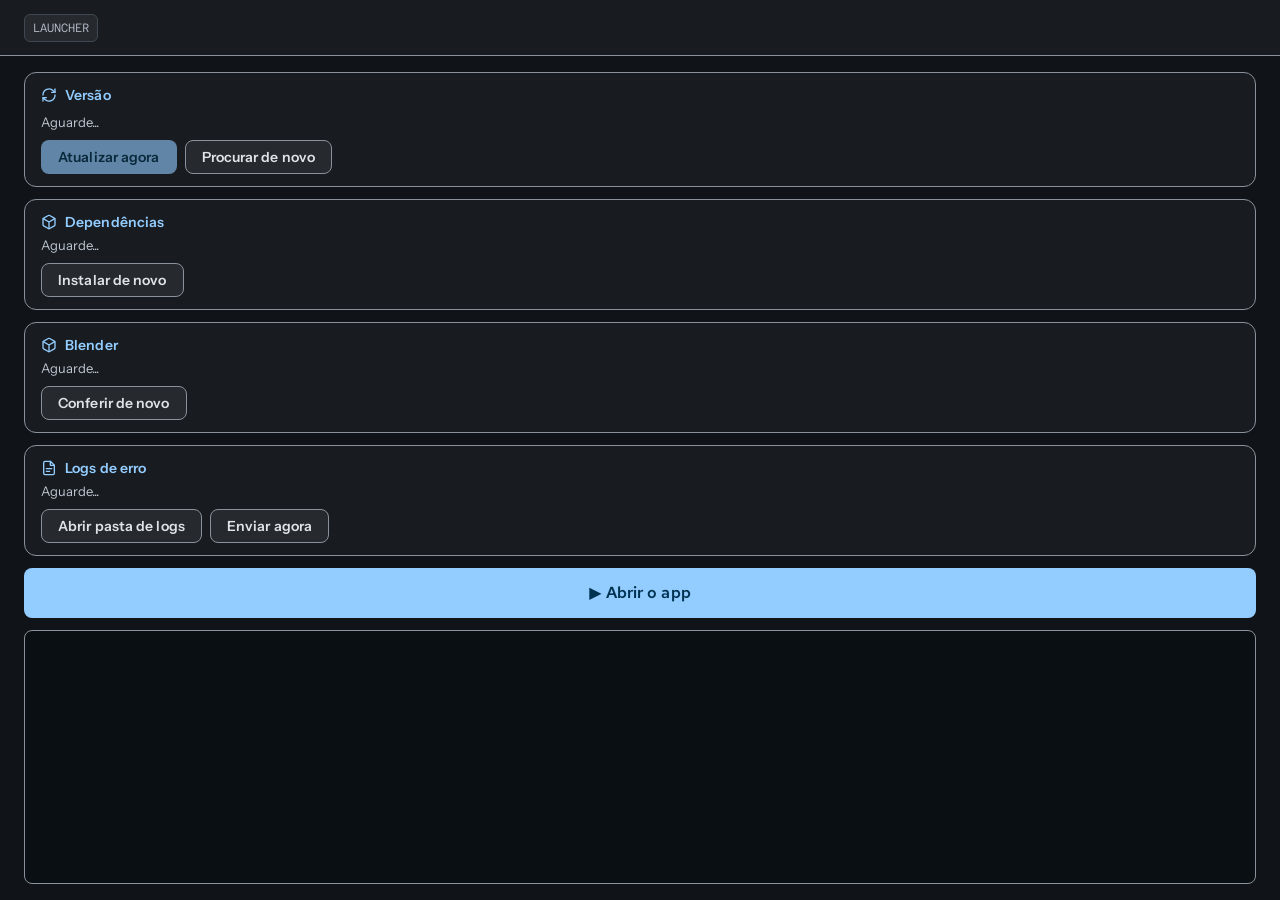
==== ui_web/launcher.html @ 4f081767 "Launcher no visual novo (pywebview, ui_web/launcher.html) com reserva Tkinter O launcher abre no mes" ====
<!DOCTYPE html>
<html lang="pt-BR" class="dark">
<head>
  <meta charset="UTF-8">
  <meta name="viewport" content="width=device-width, initial-scale=1.0">
  <!-- Launcher no visual do app (estilo.css): sem nada da internet, funciona offline -->
  <title>PathToMesh - Launcher</title>
  <link rel="stylesheet" href="estilo.css">
</head>
<body class="launcher">
  <svg xmlns="http://www.w3.org/2000/svg" class="sprite" aria-hidden="true">
    <defs>
      <symbol id="i-atualizar" viewBox="0 0 24 24"><path d="M21 12a9 9 0 0 1-15.4 6.4L3 16"/><path d="M3 21v-5h5"/><path d="M3 12a9 9 0 0 1 15.4-6.4L21 8"/><path d="M21 3v5h-5"/></symbol>
      <symbol id="i-pacote" viewBox="0 0 24 24"><path d="M21 16V8a2 2 0 0 0-1-1.7l-7-4a2 2 0 0 0-2 0l-7 4A2 2 0 0 0 3 8v8a2 2 0 0 0 1 1.7l7 4a2 2 0 0 0 2 0l7-4a2 2 0 0 0 1-1.7z"/><path d="m3.3 7 8.7 5 8.7-5M12 22V12"/></symbol>
      <symbol id="i-cubo" viewBox="0 0 24 24"><path d="M21 16V8a2 2 0 0 0-1-1.7l-7-4a2 2 0 0 0-2 0l-7 4A2 2 0 0 0 3 8v8a2 2 0 0 0 1 1.7l7 4a2 2 0 0 0 2 0l7-4a2 2 0 0 0 1-1.7z"/><path d="M3.3 7 12 12l8.7-5M12 22V12"/></symbol>
      <symbol id="i-nota" viewBox="0 0 24 24"><path d="M14 2H6a2 2 0 0 0-2 2v16a2 2 0 0 0 2 2h12a2 2 0 0 0 2-2V8z"/><path d="M14 2v6h6"/><path d="M8 13h8M8 17h5"/></symbol>
      <symbol id="i-play" viewBox="0 0 24 24"><path d="M7 4v16l13-8z"/></symbol>
      <symbol id="i-aviso" viewBox="0 0 24 24"><path d="M10.3 3.9 1.8 18a2 2 0 0 0 1.7 3h17a2 2 0 0 0 1.7-3L13.7 3.9a2 2 0 0 0-3.4 0z"/><path d="M12 9v4M12 17h.01"/></symbol>
      <symbol id="i-erro" viewBox="0 0 24 24"><circle cx="12" cy="12" r="10"/><path d="m15 9-6 6M9 9l6 6"/></symbol>
      <symbol id="i-ok" viewBox="0 0 24 24"><circle cx="12" cy="12" r="10"/><path d="m8 12 3 3 5-6"/></symbol>
    </defs>
  </svg>

  <div class="app">
    <header class="barra-topo">
      <div class="marca">
        <img id="logo-cabecalho" class="logo" alt="PathToMesh" hidden>
        <span id="nome-app" class="nome-app" hidden>PathToMesh</span>
        <span class="selo">LAUNCHER</span>
      </div>
    </header>

    <main class="area launcher-corpo">
      <article class="cartao cartao-launcher">
        <h2 class="label-lg destaque com-icone"><svg class="ic"><use href="#i-atualizar"/></svg><span>Versão</span></h2>
        <p id="txt-versao" class="body-md"></p>
        <p id="st-atualizacao" class="body-sm suave estado-launcher">Aguarde...</p>
        <div class="linha-botoes">
          <button id="btn-atualizar" type="button" class="botao botao-principal" disabled>Atualizar agora</button>
          <button id="btn-procurar" type="button" class="botao botao-secundario">Procurar de novo</button>
        </div>
      </article>

      <article class="cartao cartao-launcher">
        <h2 class="label-lg destaque com-icone"><svg class="ic"><use href="#i-pacote"/></svg><span>Dependências</span></h2>
        <p id="st-dependencias" class="body-sm suave estado-launcher">Aguarde...</p>
        <div class="linha-botoes">
          <button id="btn-instalar" type="button" class="botao botao-secundario">Instalar de novo</button>
        </div>
      </article>

      <article class="cartao cartao-launcher">
        <h2 class="label-lg destaque com-icone"><svg class="ic"><use href="#i-cubo"/></svg><span>Blender</span></h2>
        <p id="st-blender" class="body-sm suave estado-launcher">Aguarde...</p>
        <div class="linha-botoes">
          <button id="btn-blender" type="button" class="botao botao-secundario">Conferir de novo</button>
        </div>
      </article>

      <article class="cartao cartao-launcher">
        <h2 class="label-lg destaque com-icone"><svg class="ic"><use href="#i-nota"/></svg><span>Logs de erro</span></h2>
        <p id="st-logs" class="body-sm suave estado-launcher">Aguarde...</p>
        <div class="linha-botoes">
          <button id="btn-pasta-logs" type="button" class="botao botao-secundario">Abrir pasta de logs</button>
          <button id="btn-enviar-logs" type="button" class="botao botao-secundario">Enviar agora</button>
        </div>
      </article>

      <button id="btn-abrir" type="button" class="botao botao-principal botao-grande botao-abrir">▶  Abrir o app</button>

      <pre id="txt-mensagens" class="relatorio mono-sm mensagens-launcher" aria-live="polite"></pre>
    </main>
  </div>

  <!-- Confirmação (no lugar da caixa "Atualizar" do Tk) e erros -->
  <div id="janela-aviso" class="fundo-modal fundo-aviso" hidden>
    <div class="modal modal-aviso" role="alertdialog" aria-modal="true" aria-labelledby="aviso-titulo" aria-describedby="aviso-mensagem">
      <header class="aviso-cab">
        <svg id="aviso-icone" class="ic ic-titulo aviso"><use href="#i-aviso"/></svg>
        <h2 id="aviso-titulo" class="headline-md">Atenção</h2>
      </header>
      <p id="aviso-mensagem" class="body-md aviso-mensagem"></p>
      <footer class="modal-rodape">
        <button id="btn-aviso-nao" type="button" class="botao botao-secundario" hidden>Não</button>
        <button id="btn-aviso-ok" type="button" class="botao botao-principal">OK</button>
      </footer>
    </div>
  </div>

  <script src="launcher.js"></script>
</body>
</html>
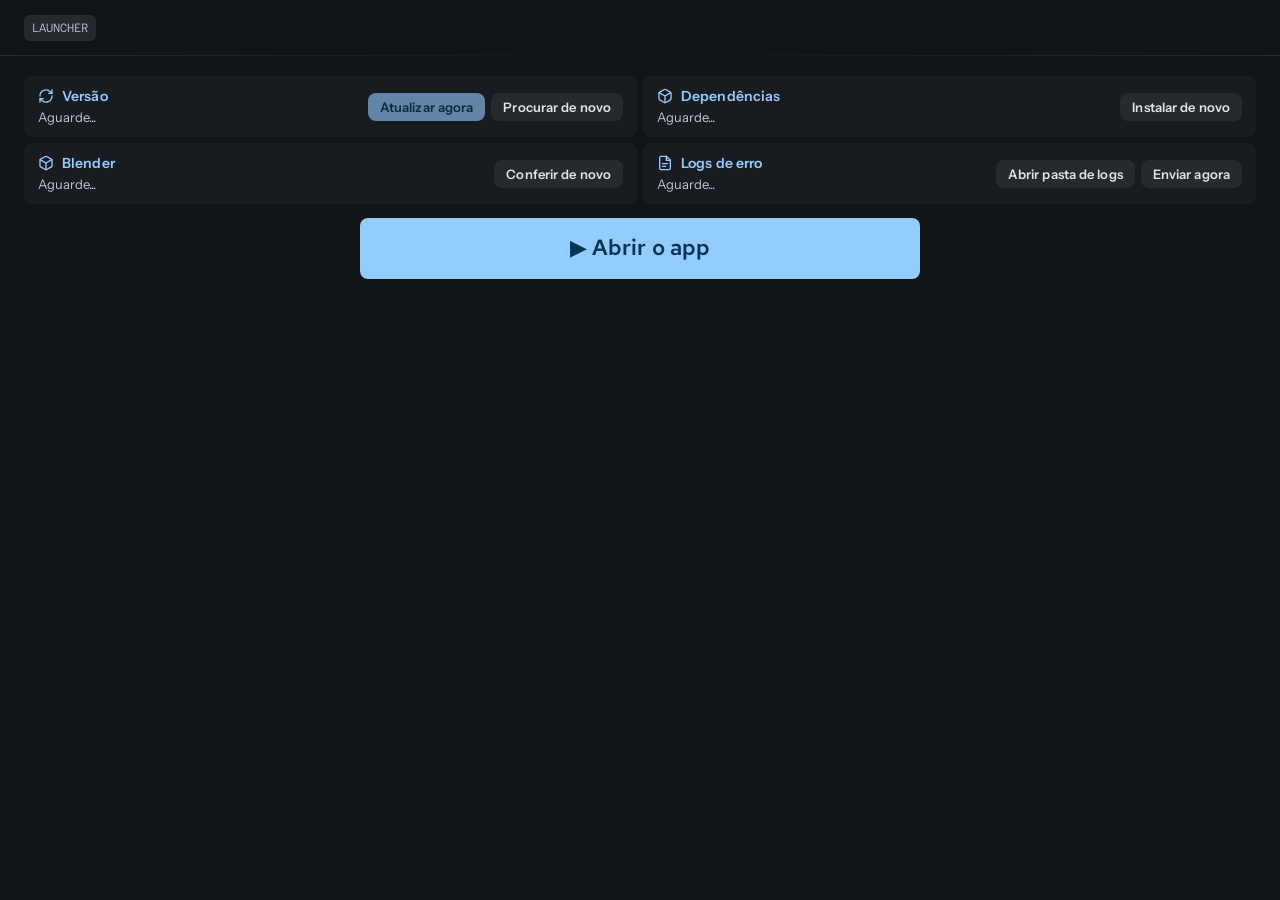
==== commit 8bb1f3ad: "Ajustes visuais: tema compartilhado, sem contornos, cabeçalho contínuo, barra fixa e galeria só no D" ====
--- a/ui_web/launcher.html
+++ b/ui_web/launcher.html
@@ -3,9 +3,12 @@
 <head>
   <meta charset="UTF-8">
   <meta name="viewport" content="width=device-width, initial-scale=1.0">
-  <!-- Launcher no visual do app (estilo.css): sem nada da internet, funciona offline -->
+  <!-- Launcher no visual do app: o MESMO tema.css (cores, fontes, botões, cabeçalho) e os cartões
+       e avisos do estilo.css; o launcher.css tem só o layout compacto dele. Funciona offline. -->
   <title>PathToMesh - Launcher</title>
+  <link rel="stylesheet" href="tema.css">
   <link rel="stylesheet" href="estilo.css">
+  <link rel="stylesheet" href="launcher.css">
 </head>
 <body class="launcher">
   <svg xmlns="http://www.w3.org/2000/svg" class="sprite" aria-hidden="true">
@@ -28,47 +31,68 @@
         <span id="nome-app" class="nome-app" hidden>PathToMesh</span>
         <span class="selo">LAUNCHER</span>
       </div>
+      <!-- versão atual no canto do cabeçalho (economiza uma linha no cartão "Versão") -->
+      <p id="txt-versao" class="mono-sm suave versao-topo"></p>
     </header>
 
     <main class="area launcher-corpo">
-      <article class="cartao cartao-launcher">
-        <h2 class="label-lg destaque com-icone"><svg class="ic"><use href="#i-atualizar"/></svg><span>Versão</span></h2>
-        <p id="txt-versao" class="body-md"></p>
-        <p id="st-atualizacao" class="body-sm suave estado-launcher">Aguarde...</p>
-        <div class="linha-botoes">
-          <button id="btn-atualizar" type="button" class="botao botao-principal" disabled>Atualizar agora</button>
-          <button id="btn-procurar" type="button" class="botao botao-secundario">Procurar de novo</button>
+      <div class="lista-launcher">
+        <article class="cartao cartao-launcher">
+          <div class="texto-launcher">
+            <h2 class="label-lg destaque com-icone"><svg class="ic"><use href="#i-atualizar"/></svg><span>Versão</span></h2>
+            <p id="st-atualizacao" class="body-sm suave estado-launcher">Aguarde...</p>
+          </div>
+          <div class="linha-botoes">
+            <button id="btn-atualizar" type="button" class="botao botao-principal" disabled>Atualizar agora</button>
+            <button id="btn-procurar" type="button" class="botao botao-secundario">Procurar de novo</button>
+          </div>
+        </article>
+
+        <article class="cartao cartao-launcher">
+          <div class="texto-launcher">
+            <h2 class="label-lg destaque com-icone"><svg class="ic"><use href="#i-pacote"/></svg><span>Dependências</span></h2>
+            <p id="st-dependencias" class="body-sm suave estado-launcher">Aguarde...</p>
+          </div>
+          <div class="linha-botoes">
+            <button id="btn-instalar" type="button" class="botao botao-secundario">Instalar de novo</button>
+          </div>
+        </article>
+
+        <article class="cartao cartao-launcher">
+          <div class="texto-launcher">
+            <h2 class="label-lg destaque com-icone"><svg class="ic"><use href="#i-cubo"/></svg><span>Blender</span></h2>
+            <p id="st-blender" class="body-sm suave estado-launcher">Aguarde...</p>
+          </div>
+          <div class="linha-botoes">
+            <button id="btn-blender" type="button" class="botao botao-secundario">Conferir de novo</button>
+          </div>
+        </article>
+
+        <article class="cartao cartao-launcher">
+          <div class="texto-launcher">
+            <h2 class="label-lg destaque com-icone"><svg class="ic"><use href="#i-nota"/></svg><span>Logs de erro</span></h2>
+            <p id="st-logs" class="body-sm suave estado-launcher">Aguarde...</p>
+          </div>
+          <div class="linha-botoes">
+            <button id="btn-pasta-logs" type="button" class="botao botao-secundario">Abrir pasta de logs</button>
+            <button id="btn-enviar-logs" type="button" class="botao botao-secundario">Enviar agora</button>
+          </div>
+        </article>
+      </div>
+
+      <div class="acao-launcher">
+        <button id="btn-abrir" type="button" class="botao botao-principal botao-grande botao-abrir">▶  Abrir o app</button>
+      </div>
+
+      <!-- Detalhes (log de atualização/pip): aparece só enquanto o launcher trabalha e some depois.
+           Se a tarefa escreveu alguma mensagem (resultado ou erro), fica até clicar em "Ocultar". -->
+      <section id="bloco-detalhes" class="detalhes-launcher" hidden>
+        <div class="detalhes-cab">
+          <p id="txt-trabalhando" class="label-md suave com-icone"><span class="girando" aria-hidden="true"></span><span id="txt-tarefa">Trabalhando...</span></p>
+          <button id="btn-ocultar-detalhes" type="button" class="botao botao-secundario botao-mini">Ocultar</button>
         </div>
-      </article>
-
-      <article class="cartao cartao-launcher">
-        <h2 class="label-lg destaque com-icone"><svg class="ic"><use href="#i-pacote"/></svg><span>Dependências</span></h2>
-        <p id="st-dependencias" class="body-sm suave estado-launcher">Aguarde...</p>
-        <div class="linha-botoes">
-          <button id="btn-instalar" type="button" class="botao botao-secundario">Instalar de novo</button>
-        </div>
-      </article>
-
-      <article class="cartao cartao-launcher">
-        <h2 class="label-lg destaque com-icone"><svg class="ic"><use href="#i-cubo"/></svg><span>Blender</span></h2>
-        <p id="st-blender" class="body-sm suave estado-launcher">Aguarde...</p>
-        <div class="linha-botoes">
-          <button id="btn-blender" type="button" class="botao botao-secundario">Conferir de novo</button>
-        </div>
-      </article>
-
-      <article class="cartao cartao-launcher">
-        <h2 class="label-lg destaque com-icone"><svg class="ic"><use href="#i-nota"/></svg><span>Logs de erro</span></h2>
-        <p id="st-logs" class="body-sm suave estado-launcher">Aguarde...</p>
-        <div class="linha-botoes">
-          <button id="btn-pasta-logs" type="button" class="botao botao-secundario">Abrir pasta de logs</button>
-          <button id="btn-enviar-logs" type="button" class="botao botao-secundario">Enviar agora</button>
-        </div>
-      </article>
-
-      <button id="btn-abrir" type="button" class="botao botao-principal botao-grande botao-abrir">▶  Abrir o app</button>
-
-      <pre id="txt-mensagens" class="relatorio mono-sm mensagens-launcher" aria-live="polite"></pre>
+        <pre id="txt-mensagens" class="relatorio mono-sm mensagens-launcher" aria-live="polite" hidden></pre>
+      </section>
     </main>
   </div>
 
--- a/ui_web/tema.css
+++ b/ui_web/tema.css
@@ -0,0 +1,174 @@
+/* PathToMesh — tema compartilhado das telas web (app: index.html; launcher: launcher.html).
+   Fontes, cores (tokens do docs/modelo-layout.html, tema escuro), espaços, tipografia e o básico.
+   As duas páginas carregam ESTE arquivo primeiro: as cores ficam num lugar só e não divergem.
+   As cores são as mesmas do tema_janela.TEMA (a interface Tkinter e a barra de título usam as mesmas).
+
+   Contornos: cartões, campos, botões e divisórias não têm borda colorida. A separação vem do
+   espaçamento e da leve diferença de fundo (surface < container-low < container < high).
+   O anel de foco aparece só no :focus-visible (teclado), para acessibilidade. */
+
+/* Fontes do modelo, locais (licença SIL OFL 1.1, em ui_web/fontes/*-OFL.txt): arquivos .ttf
+   variáveis do Google Fonts, por isso o font-weight é uma faixa (a do eixo wght de cada uma).
+   Os colchetes dos nomes vão codificados na URL (%5B e %5D). Se a fonte estiver instalada no
+   Windows, usa a instalada; se o arquivo faltar, cai na Segoe UI / Consolas (veja --f-*). */
+@font-face {
+  font-family: "Instrument Sans";
+  src: local("Instrument Sans"), url("fontes/InstrumentSans%5Bwdth,wght%5D.ttf") format("truetype");
+  font-weight: 400 700;
+  font-stretch: 75% 100%;
+  font-display: swap;
+}
+@font-face {
+  font-family: "Red Hat Text";
+  src: local("Red Hat Text"), url("fontes/RedHatText%5Bwght%5D.ttf") format("truetype");
+  font-weight: 300 700;
+  font-display: swap;
+}
+@font-face {
+  font-family: "Red Hat Mono";
+  src: local("Red Hat Mono"), url("fontes/RedHatMono%5Bwght%5D.ttf") format("truetype");
+  font-weight: 300 700;
+  font-display: swap;
+}
+
+:root {
+  --success: #34D399;
+  --on-success: #00291B;
+  --success-container: #064E3B;
+  --on-success-container: #A7F3D0;
+  --warning: #FBBF24;
+  --on-warning: #291800;
+  --warning-container: #452700;
+  --on-warning-container: #FDE68A;
+  --primary: #93CCFF;
+  --on-primary: #003351;
+  --primary-container: #3198DC;
+  --on-primary-container: #001524;
+  --secondary: #ABCAE9;
+  --secondary-container: #2D4C66;
+  --on-secondary-container: #9DBCDA;
+  --tertiary: #FFB875;
+  --error: #FFB4AB;
+  --on-error: #690005;
+  --error-container: #93000A;
+  --on-error-container: #FFDAD6;
+  --surface: #101418;
+  --surface-container-lowest: #0A0F13;
+  --surface-container-low: #181C20;
+  --surface-container: #1C2024;
+  --surface-container-high: #262A2F;
+  --surface-container-highest: #31353A;
+  --on-surface: #DFE3E8;
+  --on-surface-variant: #BFC7D2;
+  --outline: #89929B;
+  --outline-variant: #3F4850;
+
+  /* espaços: xs 4, sm 8, md 12, lg 16, xl 24, 2xl 32, 3xl 48 */
+  --xs: 4px; --sm: 8px; --md: 12px; --lg: 16px; --xl: 24px; --x2: 32px; --x3: 48px;
+  /* raios */
+  --r-sm: 6px; --r: 8px; --r-md: 12px; --r-lg: 16px;
+
+  /* fontes do modelo (ui_web/fontes/ ou instaladas no Windows) e, de reserva, as do sistema */
+  --f-titulo: "Red Hat Text", "Segoe UI Variable Display", "Segoe UI", system-ui, sans-serif;
+  --f-corpo: "Instrument Sans", "Segoe UI Variable Text", "Segoe UI", system-ui, sans-serif;
+  --f-mono: "Red Hat Mono", "Cascadia Mono", Consolas, "DejaVu Sans Mono", monospace;
+
+  /* anel de foco (só no :focus-visible) */
+  --anel-foco: 0 0 0 2px var(--primary);
+
+  --t-estado: 120ms ease-out;
+  color-scheme: dark;
+}
+
+* { box-sizing: border-box; }
+html, body { height: 100%; margin: 0; }
+body {
+  background: var(--surface);
+  color: var(--on-surface);
+  font-family: var(--f-corpo);
+  font-size: 14px; line-height: 21px;
+  -webkit-font-smoothing: antialiased;
+  overflow: hidden;
+  user-select: none;
+}
+::selection { background: var(--primary-container); color: var(--on-primary-container); }
+[hidden] { display: none !important; }
+h1, h2, h3, p { margin: 0; }
+.sprite { position: absolute; width: 0; height: 0; overflow: hidden; }
+
+/* ---------------------------------------------------------------- tipografia (tokens do modelo) */
+.headline-lg { font-family: var(--f-titulo); font-size: 28px; line-height: 34px; letter-spacing: -0.3px; font-weight: 600; }
+.headline-md { font-family: var(--f-titulo); font-size: 20px; line-height: 28px; letter-spacing: -0.2px; font-weight: 600; }
+.title-md    { font-family: var(--f-titulo); font-size: 16px; line-height: 24px; font-weight: 600; }
+.body-md     { font-family: var(--f-corpo); font-size: 14px; line-height: 21px; font-weight: 400; }
+.body-sm     { font-family: var(--f-corpo); font-size: 13px; line-height: 19px; font-weight: 400; }
+.label-lg    { font-family: var(--f-corpo); font-size: 14px; line-height: 20px; letter-spacing: 0.1px; font-weight: 600; }
+.label-md    { font-family: var(--f-corpo); font-size: 12px; line-height: 16px; letter-spacing: 0.4px; font-weight: 600; }
+.mono-md     { font-family: var(--f-mono); font-size: 13px; line-height: 20px; font-weight: 500; }
+.mono-sm     { font-family: var(--f-mono); font-size: 12px; line-height: 18px; font-weight: 400; }
+.maiusc { text-transform: uppercase; }
+
+.suave { color: var(--on-surface-variant); }
+.apagado { color: var(--outline); }
+.destaque { color: var(--primary); }
+.sucesso { color: var(--success); }
+.aviso { color: var(--warning); }
+.sobre-aviso { color: var(--on-warning-container); }
+.erro { color: var(--error); }
+
+/* ---------------------------------------------------------------- ícones (SVG no lugar do Material Symbols) */
+.ic {
+  width: 16px; height: 16px; flex: none;
+  fill: none; stroke: currentColor; stroke-width: 2; stroke-linecap: round; stroke-linejoin: round;
+  vertical-align: middle;
+}
+.ic-peq { width: 14px; height: 14px; }
+.ic-titulo { width: 20px; height: 20px; }
+.com-icone { display: flex; align-items: center; gap: var(--sm); }
+
+/* ---------------------------------------------------------------- cabeçalho (mesma cor do fundo da página)
+   Sem barra separada: a faixa do logo tem o fundo da página e, embaixo, só um degradê suave que
+   some no meio (no centro ele tem exatamente a cor do fundo), sem corte duro. */
+.barra-topo {
+  position: relative; height: 56px; flex: none; padding: 0 var(--xl);
+  background: var(--surface);
+  display: flex; align-items: center; justify-content: space-between; gap: var(--lg);
+}
+.barra-topo::after {
+  content: ""; position: absolute; left: 0; right: 0; bottom: 0; height: 1px; pointer-events: none;
+  background: linear-gradient(90deg, var(--surface-container-high), var(--surface) 50%, var(--surface-container-high));
+}
+.marca { display: flex; align-items: center; gap: var(--md); }
+.logo { display: block; height: 46px; width: auto; }
+.logo.largo { height: 34px; }
+.nome-app { font-family: var(--f-titulo); font-size: 16px; line-height: 24px; font-weight: 600; color: var(--primary); }
+.selo {
+  font-family: var(--f-mono); font-size: 12px; line-height: 18px;
+  color: var(--on-surface-variant); background: var(--surface-container-high);
+  padding: var(--xs) var(--sm); border-radius: var(--r-sm);
+}
+
+/* ---------------------------------------------------------------- botões (iguais no app e no launcher) */
+.botao {
+  display: inline-flex; align-items: center; justify-content: center; gap: var(--sm);
+  padding: var(--sm) var(--lg); border-radius: var(--r); border: 0; cursor: pointer;
+  font-family: var(--f-corpo); font-size: 14px; line-height: 20px; letter-spacing: 0.1px; font-weight: 600;
+  transition: background-color var(--t-estado), color var(--t-estado);
+  white-space: nowrap;
+}
+.botao:focus { outline: none; }
+.botao:focus-visible { outline: none; box-shadow: var(--anel-foco); }
+.botao:disabled { cursor: default; opacity: .6; }
+.botao-grande { padding: var(--md) var(--xl); }
+.botao-secundario { background: var(--surface-container-high); color: var(--on-surface); }
+.botao-secundario:hover:not(:disabled) { background: var(--surface-container-highest); }
+.botao-principal { background: var(--primary); color: var(--on-primary); }
+.botao-principal:hover:not(:disabled) { background: var(--primary-container); color: var(--on-primary-container); }
+.botao-sucesso { background: var(--success); color: var(--on-success); }
+.botao-sucesso:hover:not(:disabled) { background: var(--success-container); color: var(--on-success-container); }
+
+/* barras de rolagem no tom do tema (a "borda" do polegar é da cor do trilho: só dá a folga) */
+::-webkit-scrollbar { width: 12px; height: 12px; }
+::-webkit-scrollbar-track { background: var(--surface-container-lowest); }
+::-webkit-scrollbar-thumb { background: var(--surface-container-highest); border-radius: 9999px; border: 3px solid var(--surface-container-lowest); }
+::-webkit-scrollbar-thumb:hover { background: var(--outline-variant); }
--- a/ui_web/estilo.css
+++ b/ui_web/estilo.css
@@ -0,0 +1,405 @@
+/* PathToMesh — interface web do app, fiel ao docs/modelo-layout.html (tema escuro).
+   As cores, fontes, espaços, a tipografia, os botões e o cabeçalho ficam no tema.css (compartilhado
+   com o launcher); este arquivo tem só os componentes das telas. O launcher também usa os cartões
+   e a janela de aviso daqui (e o launcher.css, com o que é só dele).
+
+   Sem contornos coloridos: cartões, campos, botões e divisórias não têm borda; a separação vem do
+   espaçamento e da diferença de fundo. Foco: anel só no :focus-visible. */
+
+/* ---------------------------------------------------------------- estrutura */
+.app { height: 100vh; display: flex; flex-direction: column; }
+.corpo { flex: 1; display: flex; min-height: 0; }
+.acoes-topo { display: flex; align-items: center; gap: var(--sm); }
+
+.lateral {
+  width: 240px; flex: none; padding: var(--lg);
+  background: var(--surface-container-low);
+  display: flex; flex-direction: column; justify-content: space-between; gap: var(--xl);
+  overflow-y: auto;
+}
+.lateral-topo { display: flex; flex-direction: column; gap: var(--xl); }
+.lateral-titulo { padding: var(--xs) var(--sm) var(--sm); }
+.navegacao { display: flex; flex-direction: column; gap: var(--xs); }
+.nav-legenda { padding: 0 var(--md) var(--xs); }
+.nav-item {
+  display: flex; align-items: center; gap: var(--md);
+  padding: var(--sm) var(--md); border-radius: var(--r); border: 0;
+  color: var(--on-surface-variant); text-decoration: none;
+  font-family: var(--f-corpo); font-size: 14px; line-height: 21px;
+  transition: background-color var(--t-estado), color var(--t-estado);
+}
+.nav-item:hover { background: var(--surface-container); color: var(--on-surface); }
+.nav-item.ativo {
+  background: var(--surface-container-high); color: var(--primary);
+  font-weight: 600; letter-spacing: 0.1px; line-height: 20px;
+}
+.nav-item:focus { outline: none; }
+.nav-item:focus-visible { outline: none; box-shadow: var(--anel-foco); }
+.lateral-rodape { padding: var(--lg) var(--sm) 0; }
+
+.area { flex: 1; min-width: 0; overflow-y: auto; }
+.tela {
+  max-width: 1160px; margin: 0 auto; padding: var(--x2);
+  display: flex; flex-direction: column; gap: var(--xl); min-height: 100%;
+}
+#tela-catalogo { height: 100%; }
+
+/* ---------------------------------------------------------------- etapas 1-2-3 */
+.etapas {
+  display: flex; align-items: center; justify-content: center; gap: var(--xl);
+  padding: var(--md) 0;
+}
+.etapa { display: flex; align-items: center; gap: var(--sm); }
+.etapa-num {
+  width: 28px; height: 28px; border-radius: 9999px;
+  display: flex; align-items: center; justify-content: center;
+  font-family: var(--f-mono); font-size: 12px; line-height: 18px; font-variant-numeric: tabular-nums;
+  background: var(--surface-container-high); color: var(--on-surface-variant);
+}
+.etapa.feita .etapa-num { background: var(--primary); color: var(--on-primary); font-weight: 600; }
+.etapa-num .ic { width: 14px; height: 14px; stroke-width: 2.5; }
+.etapa-nome { font-size: 12px; line-height: 16px; letter-spacing: 0.4px; font-weight: 600; text-transform: uppercase; color: var(--on-surface-variant); }
+.etapa.atual .etapa-nome { color: var(--on-surface); }
+/* ligação entre as etapas (indicador de avanço, não é contorno) */
+.etapa-linha { height: 1px; width: 80px; background: var(--surface-container-highest); }
+.etapa-linha.acesa { background: var(--primary); }
+
+.cabecalho-tela { display: flex; flex-direction: column; gap: var(--xs); }
+
+/* ---------------------------------------------------------------- cartões */
+.grade { display: grid; grid-template-columns: 1fr; gap: var(--xl); align-items: stretch; }
+@media (min-width: 1100px) { .grade { grid-template-columns: 1fr 1fr; } }
+
+.cartao {
+  background: var(--surface-container-low); border: 0; border-radius: var(--r-md);
+  padding: var(--xl); display: flex; flex-direction: column; gap: var(--lg); min-width: 0;
+}
+.cartao-acao { justify-content: space-between; gap: var(--xl); }
+.cartao-cheio { flex: 1; }
+.cartao-cab { display: flex; flex-direction: column; gap: var(--xs); padding-bottom: var(--sm); }
+.cab-com-acao { flex-direction: row; align-items: flex-start; justify-content: space-between; gap: var(--lg); }
+.cartao-rodape { padding-top: var(--sm); display: flex; justify-content: flex-end; gap: var(--md); }
+
+.pilha-lg { display: flex; flex-direction: column; gap: var(--lg); }
+.pilha-sm { display: flex; flex-direction: column; gap: var(--sm); }
+.pilha-xs { display: flex; flex-direction: column; gap: var(--xs); }
+.coluna { display: flex; flex-direction: column; min-width: 0; }
+.secao { display: flex; flex-direction: column; gap: var(--sm); }
+.secao-linha { display: flex; flex-direction: column; gap: var(--md); padding-top: var(--sm); }
+.secao-linha-forte { padding-top: var(--sm); }
+
+.zona-arquivo {
+  background: var(--surface-container-lowest); border: 0; border-radius: var(--r);
+  padding: var(--md); display: flex; flex-wrap: wrap; align-items: center; justify-content: space-between; gap: var(--md);
+}
+.zona-arquivo-info { display: flex; align-items: center; gap: var(--md); min-width: 0; }
+.icone-arquivo {
+  width: 36px; height: 36px; border-radius: var(--r-sm); flex: none;
+  background: var(--success-container); color: var(--on-success-container);
+  display: flex; align-items: center; justify-content: center;
+}
+#svg-nome { overflow-wrap: anywhere; }
+#svg-nome.sucesso { color: var(--success); }
+
+/* ---------------------------------------------------------------- botões de ícone (os outros estão no tema.css) */
+.botao-icone {
+  display: inline-flex; align-items: center; justify-content: center; width: 36px; height: 36px; cursor: pointer;
+  border-radius: var(--r); background: var(--surface-container); color: var(--on-surface-variant);
+  border: 0; transition: background-color var(--t-estado), color var(--t-estado);
+}
+.botao-icone:hover { background: var(--surface-container-high); color: var(--on-surface); }
+.botao-icone:focus { outline: none; }
+.botao-icone:focus-visible { outline: none; box-shadow: var(--anel-foco); }
+
+/* ---------------------------------------------------------------- caixas de seleção e campos */
+.marcador { display: inline-flex; align-items: center; gap: var(--md); cursor: pointer; }
+.linha-cameras .marcador { gap: var(--sm); }
+.marcador input {
+  -webkit-appearance: none; appearance: none; margin: 0; flex: none; cursor: pointer;
+  width: 16px; height: 16px; border-radius: var(--r-sm);
+  background: var(--surface-container-highest); border: 0;
+  display: inline-grid; place-content: center;
+  transition: background-color var(--t-estado);
+}
+.marcador input:checked {
+  background: var(--primary-container) url("data:image/svg+xml,%3Csvg xmlns='http://www.w3.org/2000/svg' viewBox='0 0 16 16'%3E%3Cpath d='M12.2 5.2a1 1 0 0 1 0 1.4l-5 5a1 1 0 0 1-1.4 0l-2-2a1 1 0 1 1 1.4-1.4l1.3 1.3 4.3-4.3a1 1 0 0 1 1.4 0z' fill='%23ffffff'/%3E%3C/svg%3E") center/100% no-repeat;
+}
+.marcador input:focus { outline: none; }
+.marcador input:focus-visible { outline: none; box-shadow: 0 0 0 2px var(--surface-container-low), 0 0 0 4px var(--primary); }
+.marcador input:disabled + span { color: var(--outline); }
+
+.grupo-cameras {
+  margin: 0; display: flex; flex-direction: column; gap: var(--sm);
+  background: var(--surface-container); border: 0; border-radius: var(--r); padding: var(--md);
+}
+.grupo-cameras legend { display: flex; align-items: center; gap: var(--sm); padding: 0 var(--xs); }
+.linha-cameras { display: flex; flex-wrap: wrap; align-items: center; gap: var(--xl); padding-top: var(--xs); }
+
+.campo {
+  width: 100%; border-radius: var(--r); background: var(--surface-container-lowest); color: var(--on-surface);
+  border: 0; font-family: var(--f-corpo); font-size: 14px; line-height: 21px;
+  padding: var(--sm) var(--md); transition: box-shadow var(--t-estado);
+  user-select: text;
+}
+.campo:focus { outline: none; }
+.campo:focus-visible { outline: none; box-shadow: var(--anel-foco); }
+select.campo { cursor: pointer; }
+select.campo option { background: var(--surface-container); color: var(--on-surface); }
+.campo-curto { width: 140px; }
+
+/* ---------------------------------------------------------------- análise do SVG */
+.painel {
+  flex: 1; background: var(--surface-container-lowest); border: 0; border-radius: var(--r);
+  padding: var(--lg); display: flex; flex-direction: column;
+}
+.painel-dados { flex: 1; display: flex; flex-direction: column; justify-content: space-between; gap: var(--lg); }
+.resumo-arquivo { display: flex; align-items: center; justify-content: space-between; gap: var(--md); padding-bottom: var(--xs); }
+.resumo-arquivo .com-icone { min-width: 0; flex-wrap: wrap; }
+#analise-arquivo { overflow-wrap: anywhere; }
+.pilula {
+  font-size: 12px; line-height: 16px; letter-spacing: 0.4px; font-weight: 600;
+  color: var(--on-success-container); background: var(--success-container); padding: var(--xs) var(--sm); border-radius: 9999px;
+}
+.lista-materiais { list-style: none; margin: 0; padding: 0; display: flex; flex-direction: column; gap: var(--xs); }
+.material {
+  display: flex; align-items: center; justify-content: space-between; gap: var(--md);
+  padding: var(--sm) var(--md); border-radius: var(--r-sm);
+  background: var(--surface-container-low); border: 0;
+}
+.material > div { display: flex; align-items: center; gap: var(--md); min-width: 0; }
+.chip-tipo {
+  font-family: var(--f-mono); font-size: 12px; line-height: 18px; text-align: center; min-width: 96px;
+  background: var(--surface-container-high); padding: var(--xs) var(--sm); border-radius: var(--r-sm);
+  color: var(--on-surface-variant);
+}
+.chip-tipo.t-base { color: var(--primary); }
+.chip-tipo.t-mdf { color: var(--secondary); }
+.chip-tipo.t-acrilico { color: var(--tertiary); }
+.material-nome { overflow-wrap: anywhere; }
+.material-qtd { color: var(--success); font-variant-numeric: tabular-nums; }
+.lista-vazia { color: var(--outline); padding: var(--xs) var(--md); }
+.medidas { display: grid; grid-template-columns: repeat(3, minmax(0, 1fr)); gap: var(--md); }
+.medida {
+  background: var(--surface-container-low); border: 0; border-radius: var(--r-sm);
+  padding: var(--md); display: flex; flex-direction: column; gap: var(--xs); min-width: 0; font-variant-numeric: tabular-nums;
+}
+.medida .mono-md { overflow-wrap: anywhere; }
+.faixa-aviso {
+  background: var(--warning-container); border: 0; border-radius: var(--r-sm);
+  padding: var(--md); display: flex; align-items: center; justify-content: space-between; gap: var(--md);
+}
+
+/* ---------------------------------------------------------------- processing */
+.processando { display: flex; flex-direction: column; gap: var(--sm); padding: var(--xl) var(--x2) 0; }
+.progresso { margin-top: var(--xl); display: flex; flex-direction: column; gap: var(--sm); }
+.progresso-info { display: flex; align-items: center; justify-content: space-between; gap: var(--md); }
+.progresso-dados { display: flex; flex-wrap: wrap; align-items: center; gap: var(--xs) var(--lg); min-width: 0; }
+#proc-imagens { font-variant-numeric: tabular-nums; }
+/* Estados da barra (app.js, ESTADOS_BARRA): uma classe por vez no #proc-trilho
+   rodando      = samples chegando: preenchimento com listras e brilho passando
+   trabalhando  = Blender ocupado sem progresso medido: faixa indeterminada que vai e volta
+   concluido    = terminou bem: verde com um brilho curto (uma vez só)
+   erro         = terminou com erro: cor de erro, sem animação
+   Altura e largura do trilho são fixas em todos os estados (nenhum estado muda tamanho, margem,
+   padding nem escala): a conclusão muda só a cor e o brilho, sem refazer o layout.
+   As animações usam só transform (translate) e opacity, em camadas próprias. */
+.trilho {
+  position: relative; flex: none; width: 100%; height: 18px; margin: 0; padding: 0;
+  background: var(--surface-container-lowest); border: 0;
+  border-radius: 9999px; overflow: hidden; transition: background-color 240ms ease-out, box-shadow 240ms ease-out;
+}
+.barra {
+  position: relative; height: 100%; width: 0%; background: var(--primary); border-radius: 9999px; overflow: hidden;
+  /* o preenchimento desliza até a porcentagem nova (os eventos chegam várias vezes por segundo) */
+  transition: width 700ms cubic-bezier(0.25, 0.1, 0.25, 1), background-color 240ms ease-out;
+}
+.barra::before, .barra::after, .trilho::after { content: ""; position: absolute; pointer-events: none; opacity: 0; }
+/* listras diagonais do preenchimento (deslocadas com transform, não com background-position) */
+.barra::before {
+  top: 0; bottom: 0; left: -40px; right: 0;
+  background-image: repeating-linear-gradient(-45deg, rgba(255, 255, 255, 0.16) 0 10px, transparent 10px 20px);
+}
+/* brilho que passa pelo preenchimento */
+.barra::after {
+  top: 0; bottom: 0; left: 0; width: 40%;
+  background: linear-gradient(90deg, transparent, rgba(255, 255, 255, 0.45), transparent);
+  transform: translateX(-100%);
+}
+/* faixa indeterminada (vai e volta pelo trilho inteiro, por cima do que já foi preenchido) */
+.trilho::after {
+  top: 0; bottom: 0; left: 0; width: 28%; border-radius: 9999px;
+  background: linear-gradient(90deg, transparent, rgba(147, 204, 255, 0.55), transparent);
+}
+.trilho.rodando .barra::before { opacity: 1; animation: listras 900ms linear infinite; }
+.trilho.rodando .barra::after { opacity: 1; animation: brilho 2.2s ease-in-out infinite; }
+.trilho.trabalhando::after { opacity: 1; animation: vai-e-volta 1.6s ease-in-out infinite alternate; }
+.trilho.trabalhando .barra { background: var(--primary-container); }
+/* concluído: só cor e brilho (o halo é box-shadow: não ocupa espaço nem muda o tamanho) */
+.trilho.concluido { box-shadow: 0 0 12px rgba(52, 211, 153, 0.35); }
+.trilho.concluido .barra { background: var(--success); }
+.trilho.concluido .barra::after { animation: concluir 800ms ease-out 1; }
+.trilho.erro { background: var(--error-container); }
+.trilho.erro .barra { background: var(--error); transition: background-color 240ms ease-out; }
+.trilho.erro .barra::before, .trilho.erro .barra::after, .trilho.erro::after { animation: none; opacity: 0; }
+@keyframes listras { from { transform: translateX(0); } to { transform: translateX(28.28px); } }
+@keyframes brilho { 0% { transform: translateX(-100%); } 60%, 100% { transform: translateX(260%); } }
+@keyframes vai-e-volta { from { transform: translateX(0); } to { transform: translateX(257%); } }   /* 257% = 72/28 */
+@keyframes concluir {
+  0% { opacity: 0; transform: translateX(-100%); }
+  30% { opacity: 1; }
+  100% { opacity: 0; transform: translateX(260%); }
+}
+
+/* logo animado no cartão: aparece quando a etapa atual demora (classe "demorando" no #proc-cartao).
+   O espaço fica reservado (só opacidade muda): a tela não pula quando ele aparece ou some. */
+.proc-cab { display: flex; align-items: flex-start; justify-content: space-between; gap: var(--xl); }
+.proc-textos { display: flex; flex-direction: column; gap: var(--sm); min-width: 0; }
+.logo-espera {
+  flex: none; width: 168px; display: flex; flex-direction: column; align-items: center; gap: var(--sm);
+  text-align: center; opacity: 0; visibility: hidden; transition: opacity 320ms ease-out, visibility 0s linear 320ms;
+}
+.logo-espera .label-md { overflow-wrap: anywhere; }
+.processando.demorando .logo-espera { opacity: 1; visibility: visible; transition: opacity 320ms ease-out, visibility 0s; }
+.logo-espera-anel { position: relative; width: 72px; height: 72px; display: flex; align-items: center; justify-content: center; }
+/* anel girando em volta do logo (indicador de espera: o arco azul é o que gira, não é contorno) */
+.logo-espera-anel::before {
+  content: ""; position: absolute; inset: 0; border-radius: 9999px;
+  border: 2px solid var(--surface-container-high); border-top-color: var(--primary); border-right-color: var(--primary);
+}
+.logo-espera-anel img { width: 52px; height: 52px; object-fit: contain; }
+/* as animações só rodam enquanto o logo está na tela */
+.processando.demorando .logo-espera-anel::before { animation: girar 1.8s linear infinite; }
+.processando.demorando .logo-espera-anel img { animation: respirar 2.4s ease-in-out infinite; }
+@keyframes girar { to { transform: rotate(360deg); } }
+@keyframes respirar { 0%, 100% { transform: scale(0.92); opacity: 0.78; } 50% { transform: scale(1.04); opacity: 1; } }
+
+@media (prefers-reduced-motion: reduce) {
+  .barra { transition: none; }
+  .trilho.rodando .barra::before, .trilho.rodando .barra::after, .trilho.trabalhando::after,
+  .trilho.concluido .barra::after, .processando.demorando .logo-espera-anel::before,
+  .processando.demorando .logo-espera-anel img { animation: none; }
+  .trilho.rodando .barra::after, .trilho.concluido .barra::after { opacity: 0; }
+  .trilho.trabalhando::after { opacity: 0.6; transform: none; width: 100%; }   /* faixa parada, sem ir e voltar */
+  .logo-espera, .processando.demorando .logo-espera { transition: none; }
+}
+#proc-samples { font-variant-numeric: tabular-nums; }
+.processando .secao-linha { margin-top: var(--xl); }
+/* linha do tempo das etapas: concluída / em andamento / pendente (marcas pintadas pelo fundo) */
+.linha-tempo { list-style: none; margin: var(--sm) 0 0; padding: 0; display: flex; flex-direction: column; }
+.linha-tempo li { position: relative; display: flex; align-items: center; gap: var(--md); padding: 6px 0; color: var(--on-surface-variant); }
+.linha-tempo li::after {
+  content: ""; position: absolute; left: 9px; top: calc(50% + 11px); height: calc(100% - 22px);
+  width: 2px; background: var(--surface-container-high);
+}
+.linha-tempo li:last-child::after { display: none; }
+.linha-tempo .marca {
+  flex: none; width: 20px; height: 20px; border-radius: 9999px; border: 0; background: var(--surface-container-highest);
+  display: flex; align-items: center; justify-content: center; font-size: 11px; font-weight: 700; line-height: 1;
+}
+.linha-tempo li[data-estado="concluida"] { color: var(--on-surface); }
+.linha-tempo li[data-estado="concluida"] .marca { background: var(--success); color: var(--on-success); }
+.linha-tempo li[data-estado="concluida"]::after { background: var(--success); }
+.linha-tempo li[data-estado="andamento"] { color: var(--primary); font-weight: 600; }
+.linha-tempo li[data-estado="andamento"] .marca { background: var(--secondary-container); }
+.linha-tempo li[data-estado="andamento"] .marca::before {
+  content: ""; width: 8px; height: 8px; border-radius: 9999px; background: var(--primary); animation: pulsar 1.2s ease-in-out infinite;
+}
+@keyframes pulsar { 50% { opacity: 0.3; } }
+@media (prefers-reduced-motion: reduce) { .linha-tempo li[data-estado="andamento"] .marca::before { animation: none; } }
+.linha-tempo li[data-estado="pulada"] { color: var(--outline); text-decoration: line-through; }
+.linha-tempo li[data-estado="erro"] { color: var(--error); font-weight: 600; }
+.linha-tempo li[data-estado="erro"] .marca { background: var(--error-container); color: var(--on-error-container); }
+.linha-tempo .situacao { margin-left: auto; }
+
+/* ---------------------------------------------------------------- download */
+/* (bloco-concluido: nome próprio, para não se misturar com o estado .concluido da barra) */
+.bloco-concluido { flex: 1; display: flex; flex-direction: column; align-items: center; justify-content: center; gap: var(--xs); text-align: center; padding: var(--x3) 0; }
+.circulo-ok {
+  width: 88px; height: 88px; border-radius: 9999px; background: var(--success); color: var(--on-success);
+  display: flex; align-items: center; justify-content: center; margin-bottom: var(--xl);
+}
+.circulo-ok .ic { width: 44px; height: 44px; stroke-width: 3; }
+.bloco-concluido .botao { margin-top: var(--xl); }
+
+/* ---------------------------------------------------------------- galeria (imagens geradas, só no Download) */
+/* com imagens, o bloco "Processamento Concluído" fica compacto e a galeria aparece logo abaixo */
+#tela-download.com-imagens .cartao-cheio { flex: none; }
+#tela-download.com-imagens .bloco-concluido { padding: var(--lg) 0; }
+#tela-download.com-imagens .circulo-ok { width: 56px; height: 56px; margin-bottom: var(--md); }
+#tela-download.com-imagens .circulo-ok .ic { width: 28px; height: 28px; }
+.galeria-grade {
+  list-style: none; margin: 0; padding: 0;
+  display: grid; grid-template-columns: repeat(auto-fill, minmax(220px, 1fr)); gap: var(--lg);
+}
+.galeria-item {
+  display: flex; flex-direction: column; gap: var(--sm); width: 100%; padding: var(--sm); text-align: left;
+  background: var(--surface-container-lowest); border: 0; border-radius: var(--r);
+  color: var(--on-surface); cursor: pointer; font: inherit;
+  transition: background-color var(--t-estado);
+}
+.galeria-item:hover { background: var(--surface-container-high); }
+.galeria-item:focus { outline: none; }
+.galeria-item:focus-visible { outline: none; box-shadow: var(--anel-foco); }
+.galeria-miniatura {
+  aspect-ratio: 16 / 10; border-radius: var(--r-sm); overflow: hidden;
+  background: var(--surface-container) repeating-linear-gradient(-45deg, transparent 0 10px, rgba(147, 204, 255, 0.05) 10px 20px);
+  display: flex; align-items: center; justify-content: center; color: var(--outline);
+}
+/* sem o Pillow a miniatura é a imagem original: o tamanho fica limitado aqui (CSS) */
+.galeria-miniatura img { width: 100%; height: 100%; object-fit: contain; display: block; }
+.galeria-miniatura .ic { width: 28px; height: 28px; }
+.galeria-nome { font-family: var(--f-titulo); font-size: 14px; line-height: 20px; font-weight: 600; overflow-wrap: anywhere; }
+.galeria-dados { font-family: var(--f-mono); font-size: 12px; line-height: 18px; color: var(--on-surface-variant); }
+.galeria-vazia { padding: var(--sm) 0; }
+
+.fundo-imagem { z-index: 35; background: rgba(0, 0, 0, .8); }
+.modal-imagem { width: min(1200px, 100%); height: 100%; background: var(--surface-container-low); }
+.imagem-cab {
+  display: flex; align-items: flex-start; justify-content: space-between; gap: var(--lg);
+  padding: var(--lg) var(--xl) var(--sm);
+}
+.imagem-palco { flex: 1; min-height: 0; position: relative; display: flex; align-items: center; justify-content: center; gap: var(--md); padding: var(--lg); }
+.imagem-grande { max-width: calc(100% - 104px); max-height: 100%; object-fit: contain; border-radius: var(--r-sm); background: var(--surface-container-lowest); }
+.seta-imagem { flex: none; width: 40px; height: 40px; }
+.seta-imagem:disabled { opacity: .35; cursor: default; }
+#imagem-carregando { position: absolute; bottom: var(--lg); left: 50%; transform: translateX(-50%); }
+
+/* ---------------------------------------------------------------- catálogo */
+.relatorio {
+  flex: 1; margin: 0; overflow: auto; white-space: pre-wrap; user-select: text; min-height: 240px;
+  background: var(--surface-container-lowest); border: 0; border-radius: var(--r);
+  padding: var(--lg); color: var(--on-surface);
+}
+.relatorio .l-divisor { color: var(--outline-variant); }
+.relatorio .l-titulo { color: var(--success); font-weight: 700; }
+.relatorio .l-aviso { color: var(--warning); background: var(--warning-container); }
+.relatorio .l-erro { color: var(--error); }
+.relatorio .l-destaque { color: var(--primary); }
+.relatorio .l-ok { color: var(--success); }
+.relatorio .l-apagado { color: var(--outline); }
+
+/* ---------------------------------------------------------------- janelas (configurações e avisos) */
+.fundo-modal {
+  position: fixed; inset: 0; z-index: 30; background: rgba(0, 0, 0, .6);
+  display: flex; align-items: center; justify-content: center; padding: var(--xl);
+  animation: entrar 200ms cubic-bezier(0.2, 0, 0, 1);
+}
+.fundo-aviso { z-index: 40; }
+@keyframes entrar { from { opacity: 0; } to { opacity: 1; } }
+.modal {
+  background: var(--surface-container-low); border: 0; border-radius: var(--r-md);
+  box-shadow: 0 24px 48px rgba(0, 0, 0, .5); display: flex; flex-direction: column; max-height: 100%;
+}
+.modal-config { width: 640px; max-width: 100%; }
+.modal-rolagem { overflow-y: auto; padding: var(--xl); display: flex; flex-direction: column; gap: var(--lg); }
+.config-cab { display: flex; align-items: flex-start; justify-content: space-between; gap: var(--lg); }
+.modal-rodape { padding: var(--sm) var(--xl) var(--xl); display: flex; justify-content: flex-end; gap: var(--md); }
+.campo-busca { display: flex; flex-direction: column; gap: var(--xs); }
+.linha-campo { display: flex; gap: var(--sm); }
+.linha-campo .botao { padding: var(--sm) var(--lg); font-weight: 400; }
+
+.modal-aviso { width: 560px; max-width: 100%; background: var(--surface-container-low); }
+.aviso-cab { display: flex; align-items: center; gap: var(--sm); padding: var(--xl) var(--xl) var(--sm); }
+.aviso-mensagem { padding: var(--sm) var(--xl) var(--lg); white-space: pre-wrap; overflow-y: auto; user-select: text; overflow-wrap: anywhere; }
+.modal-aviso.tipo-erro .botao-principal { background: var(--error); color: var(--on-error); }
+.modal-aviso.tipo-erro .botao-principal:hover { background: var(--error-container); color: var(--on-error-container); }
--- a/ui_web/launcher.css
+++ b/ui_web/launcher.css
@@ -0,0 +1,59 @@
+/* PathToMesh — layout do launcher (ui_web/launcher.html). As cores, fontes e botões vêm do
+   tema.css (o mesmo do app); os cartões e a janela de aviso, do estilo.css. Aqui fica só o que é
+   do launcher: tela compacta, responsiva, e o bloco de detalhes que aparece enquanto ele trabalha. */
+
+.launcher .barra-topo { padding: 0 clamp(12px, 4vw, 24px); }
+.versao-topo {
+  min-width: 0; max-width: 55%; margin-left: auto; text-align: right;
+  white-space: nowrap; overflow: hidden; text-overflow: ellipsis; user-select: text;
+}
+
+.launcher-corpo {
+  padding: clamp(10px, 2.5vh, 20px) clamp(12px, 4vw, 24px);
+  display: flex; flex-direction: column; gap: clamp(8px, 2vh, 14px);
+}
+
+/* cartões compactos: textos à esquerda e botões à direita; numa janela estreita os botões descem */
+.lista-launcher { display: grid; grid-template-columns: 1fr; gap: 6px; }
+@media (min-width: 960px) { .lista-launcher { grid-template-columns: 1fr 1fr; } }
+.cartao-launcher {
+  flex-direction: row; flex-wrap: wrap; align-items: center; justify-content: space-between;
+  padding: 10px 14px; gap: 6px 12px; border-radius: var(--r);
+}
+.texto-launcher { flex: 1 1 200px; min-width: 0; display: flex; flex-direction: column; gap: 2px; }
+.estado-launcher { white-space: pre-line; overflow-wrap: anywhere; }
+.linha-botoes { flex: 0 1 auto; display: flex; flex-wrap: wrap; justify-content: flex-end; gap: 6px; }
+.linha-botoes .botao { padding: 5px 12px; font-size: 13px; line-height: 18px; }
+
+/* botão principal: acompanha a janela (largura proporcional com mínimo e máximo; fonte junto) */
+.acao-launcher { display: flex; justify-content: center; }
+.botao-abrir {
+  width: clamp(220px, 70%, 560px); min-height: 44px;
+  padding: clamp(10px, 2vh, 16px) clamp(20px, 4vw, 40px);
+  font-family: var(--f-titulo); font-size: clamp(16px, calc(12px + 1.4vw), 22px); line-height: 1.3;
+}
+
+/* bloco de detalhes (log de atualização/pip): só enquanto trabalha (ou com mensagem nova) */
+.detalhes-launcher {
+  flex: none; display: flex; flex-direction: column; gap: 6px;
+  background: var(--surface-container-lowest); border-radius: var(--r); padding: 8px 12px;
+  animation: entrar 200ms cubic-bezier(0.2, 0, 0, 1);
+}
+.detalhes-cab { display: flex; align-items: center; justify-content: space-between; gap: var(--md); min-height: 24px; }
+#txt-tarefa { overflow-wrap: anywhere; }
+.botao-mini { padding: 2px 10px; font-size: 12px; line-height: 16px; font-weight: 600; }
+.detalhes-launcher.trabalhando .botao-mini { visibility: hidden; }   /* só dá para ocultar depois que termina */
+/* indicador de trabalho (o arco azul é o que gira; não é contorno) */
+.girando {
+  flex: none; width: 12px; height: 12px; border-radius: 9999px;
+  border: 2px solid var(--surface-container-high); border-top-color: var(--primary);
+}
+.detalhes-launcher.trabalhando .girando { animation: girar 0.9s linear infinite; }
+.detalhes-launcher:not(.trabalhando) .girando { display: none; }
+.mensagens-launcher {
+  flex: none; min-height: 0; max-height: clamp(64px, 24vh, 220px); margin: 0; padding: 0;
+  background: transparent; color: var(--on-surface-variant);
+}
+@media (prefers-reduced-motion: reduce) {
+  .detalhes-launcher, .detalhes-launcher.trabalhando .girando { animation: none; }
+}
